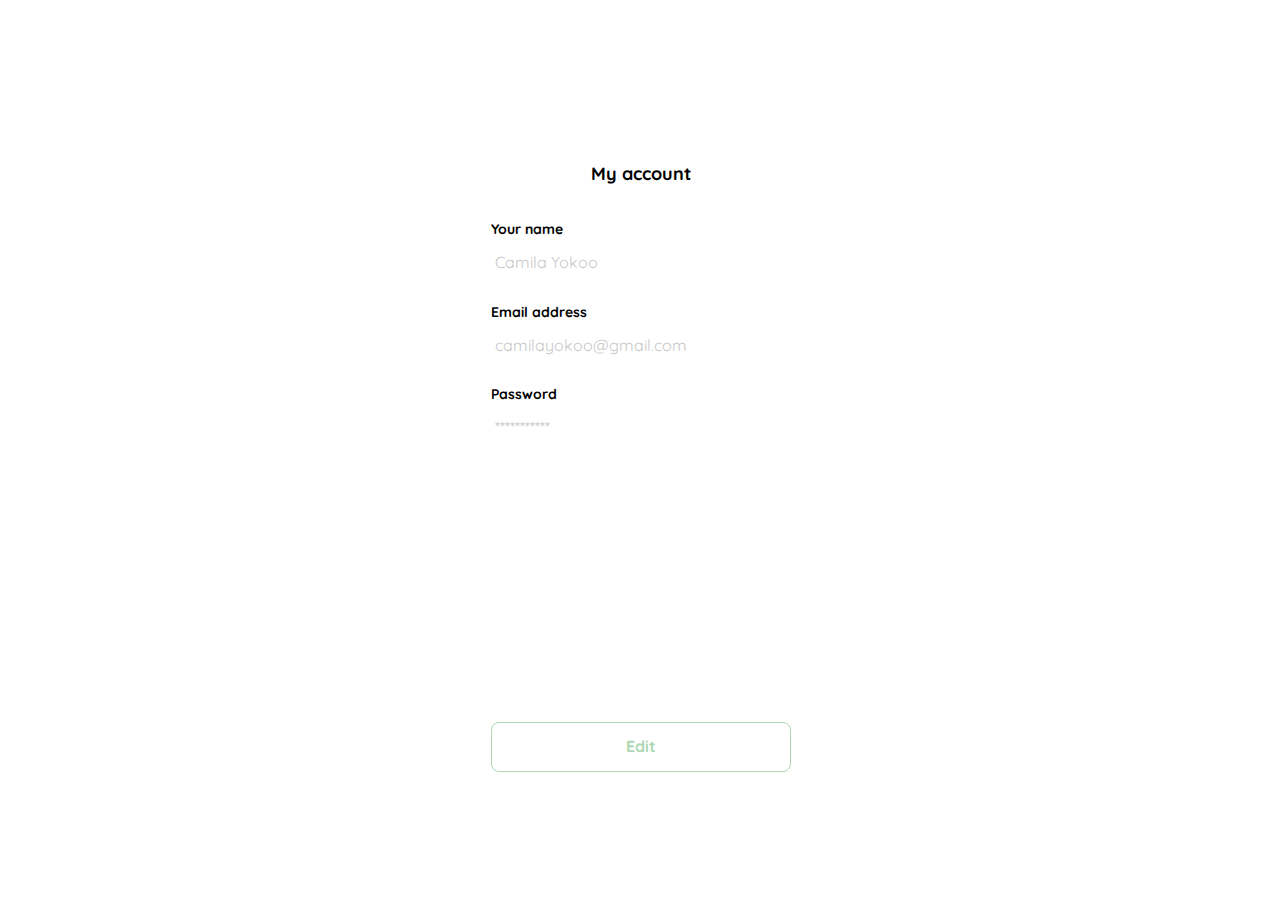
==== account.html @ 3930d045 "Main page grid" ====
<!DOCTYPE html>
<html lang="en">
<head>
  <meta charset="UTF-8">
  <meta http-equiv="X-UA-Compatible" content="IE=edge">
  <meta name="viewport" content="width=device-width, initial-scale=1.0">
  <title>Yard Sale Account</title>
  <link rel="stylesheet" href="./css/normalize.css">
  <link rel="stylesheet" href="./css/style.css">
  <link rel="preconnect" href="https://fonts.googleapis.com">
  <link rel="preconnect" href="https://fonts.gstatic.com" crossorigin>
  <link href="https://fonts.googleapis.com/css2?family=Quicksand:wght@300;500;700&display=swap" rel="stylesheet">
  <link rel="shortcut icon" href="./Platzi_YardSale_Logos/favicon_yard_sale.svg" type="image/x-icon">
</head>
<body>
  <div class="main-container">
    <div class="form-container">
      <img src="./logos/logo_yard_sale.svg" alt="logo" class="logo">
      <h1 class="title">My account</h1>
      <form action="/" class="form">
        
        <label for="name" class="label name" id="label-name">Your name</label>
        <p class="value">Camila Yokoo</p>
        
        <label for="email" class="label" id="label-login">Email address</label>
        <p class="value">camilayokoo@gmail.com</p>

        <label for="password" class="label" id="label-login">Password</label>
        <p class="value">***********</p>
      </form>
    </div>
    <input type="submit" value="Edit" class="secondary-button">
  </div>
</body>
</html>
---- css/style.css ----
html {
  margin: 0;
  padding: 0;
  font-size: 62.5%;
}

:root {
  --White: #ffffff;
  --Black: #000000;
  --Dark: #232830;
  --Very-light-pink: #c7c7c7;
  --Text-input-field: #F7F7F7;
  --Hospital-green: #ACD9B2;
  --sm: 14px;
  --md: 16px;
  --lg: 18px;
  --xsm: 12px;
}

body {
  font-family: 'Quicksand', sans-serif;
  display: grid;
  place-items: center;
}

/* New Password Form */
.main-container {
  display: grid;
  place-items: center;
  width: 33rem;
  height: 100vh;
}
  .form-container {
    display: grid;
    grid-template-rows: auto 1fr auto;
    width: 30rem;
    padding: 16px;
  }
  .logo {
    justify-self: center;
    margin-bottom: 16px;
    display: none;
  }
  @media (max-width: 450px) {
    .logo {
      display: block;
      margin-bottom: 10rem;
      width: 50%;
    }
    .secondary-button {
      position: absolute;
      bottom: 0;
      margin-bottom: 24px;
      /* width: inherit; */
  }
  }

  .title {
    font-size: var(--lg);
    text-align: center;
    margin: 36px 0;
  }
  .subtitle {
    font-size: var(--md);
    text-align: center;
    font-weight: 300;
  }
  .form {
    display: flex;
    flex-direction: column;
    align-items: center;
  }
    .form a {
      color: var(--Hospital-green);
      font-size: var(--sm);
      text-align: center;
      text-decoration: none;
      margin-bottom: 52px;
    }
  .label {
    font-size: var(--sm);
    margin-bottom: 8px;
    font-weight: bold;
  }
    #label-login {
      align-self: flex-start;
    }
    #label-name {
      align-self: flex-start;
    }
  .input {
    width: 100%;
    padding: 4px;
    height: 24px;
    font-size: var(--sm);
    margin-bottom: 20px;
    background-color: var(--Text-input-field);
    border: none;
    border-radius: 8px;
  }
  .primary-button {
    border: none;
    border-radius: 8px;
    height: 50px;
    width: 100%;
    margin-bottom: 16px;
    background-color: var(--Hospital-green);
    font-size: var(--md);
    font-weight: bold;
    color: var(--White);
    cursor: pointer;
    margin-top: 12px;
  }
  .secondary-button {
    width: 30rem;
    border: 1px solid var(--Hospital-green);
    border-radius: 8px;
    height: 50px;
    margin-bottom: 16px;
    background-color: var(--White);
    font-size: var(--md);
    font-weight: bold;
    color: var(--Hospital-green);
    cursor: pointer;
    margin-top: 12px;
  }
  .label-bottom-button {
    text-align: center;
    font-size: var(--xsm);
    color: var(--Very-light-pink);
  }
  .label-checkbox {
    display: flex;
    align-items: center;
    font-size: var(--xsm);
  }
  .pswrd-checkbox {
    margin-right: 4px;
  }
  .text-link {
    color: var(--Hospital-green);
    text-decoration: none;
  }
  .value {
    align-self: start;
    color: var(--Very-light-pink);
    font-size: var(--md);
    margin: 8px 0 32px 4px;
  }

/* Email confirmation */
.email-icon-bg {
  display: grid;
  place-items: center;
  background-color: var(--Text-input-field);
  width: 132px;
  height: 132px;
  border: none;
  border-radius: 100%;
  margin-bottom: 16px;
}
.email-icon {
  width: 80px;
}

/* Main Page */
.principal-container {
  width: 100%;
}
.cards-container {
  display: grid;
  place-content: center;
  grid-template-columns: repeat(auto-fill, 240px);
  gap: 26px;
}
  .product-card {
    width: 240px;
  }
    .product-card-img {
      width: 240px;
      height: 240px;
      border-radius: 20px;
      object-fit: cover;
    }
    .product-card-details {
      display: flex;
      justify-content: space-between;
      padding: 4px;
    }
    .product-info {
      padding: 4px;
    }
    .product-info p:nth-child(1) {
      font-weight: bold;
      font-size: var(--md);
      margin: 0 0 4px 0;
    }
    .product-info p:nth-child(2) {
      margin: 0;
      font-size: var(--sm);
      color: var(--Very-light-pink);
    }
    .icon-card-img {
      /* display: grid;
      align-items: center; */
      margin: 0;
      padding: 4px;
      width: 40px;
    }

@media (max-width: 640px) {
  .cards-container {
    grid-template-columns: repeat(auto-fill, 140px);
  }
  .product-card {
    width: 140px;
  }
    .product-card-img {
      width: 140px;
      height: 140px;
    }
}
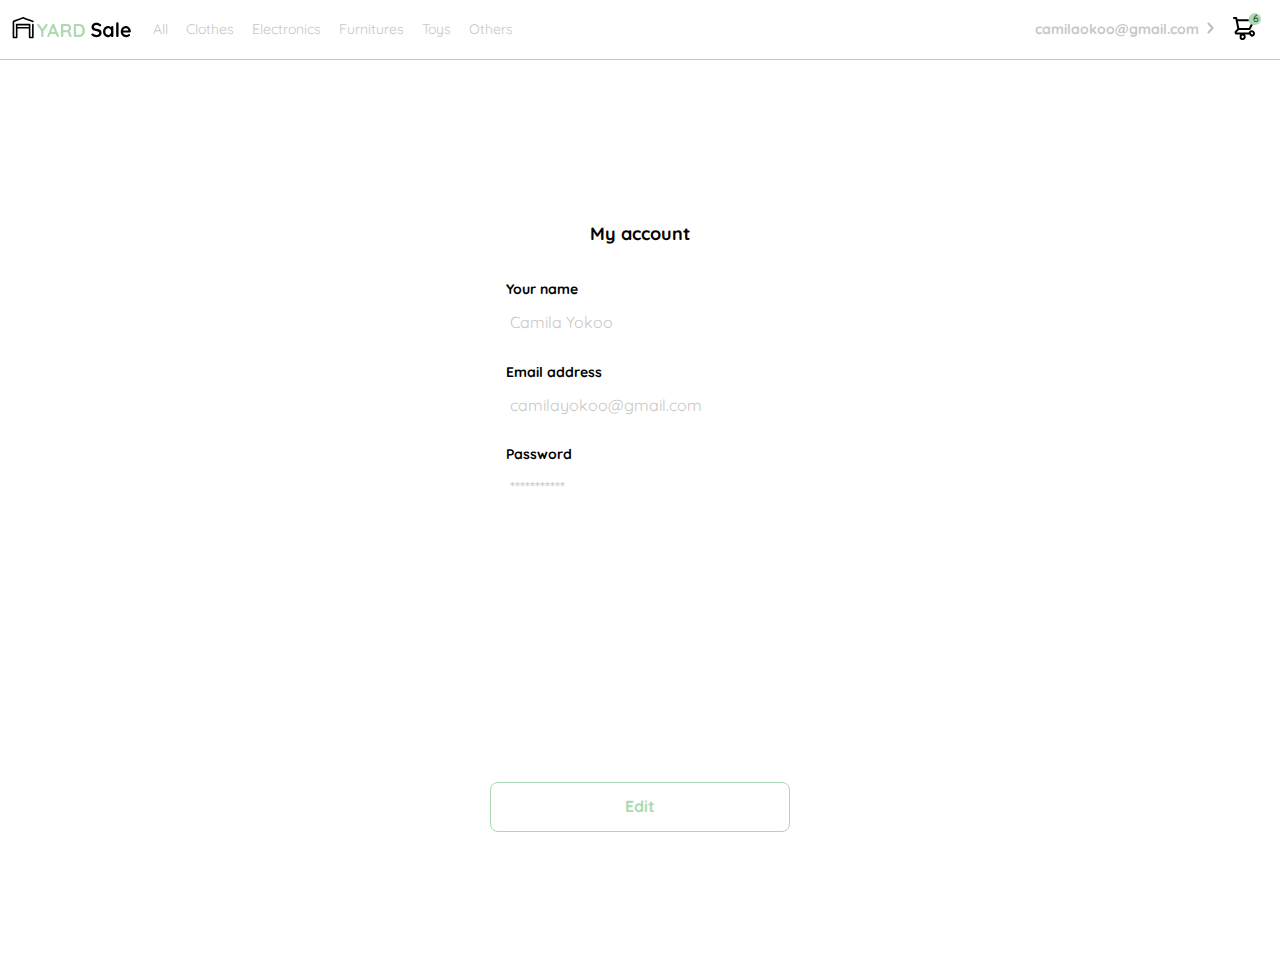
==== commit 77926364: "Main logo redirects to homepage - navbar 2 account" ====
--- a/account.html
+++ b/account.html
@@ -13,6 +13,72 @@
   <link rel="shortcut icon" href="./Platzi_YardSale_Logos/favicon_yard_sale.svg" type="image/x-icon">
 </head>
 <body>
+  <nav>
+    <img src="./icons/icon_menu.svg" alt="menu" class="icon-menu">
+
+    <div class="navbar-left">
+      <img src="./logos/logo_yard_sale.svg" alt="logo" class="navbar-logo">
+      <ul>
+        <li>
+          <a href="/">All</a>
+        </li>
+        <li>
+          <a href="/">Clothes</a>
+        </li>
+        <li>
+          <a href="/">Electronics</a>
+        </li>
+        <li>
+          <a href="/">Furnitures</a>
+        </li>
+        <li>
+          <a href="/">Toys</a>
+        </li>
+        <li>
+          <a href="/">Others</a>
+        </li>
+      </ul>
+    </div>
+    <div class="navbar-right">
+      <ul>
+        <li class="email">camilaokoo@gmail.com</li>
+        <li><img src="./icons/flechita.svg" alt="" class="arrow-down"></li>
+        <li class="navbar-shopping-cart-icon">
+          <img src="./icons/icon_shopping_cart_notification.svg" alt="shopping-cart-notification">
+          <div class="cart-items">6</div>
+        </li>
+      </ul>
+    </div>
+    <div class="menu-desktop inactive">
+      <ul>
+        <li id="my-orders-menu-link"><a href="http://"></a>My orders</li>
+        <li id="my-account-menu-link"><a href="http://"></a>My account</li>
+        <li id="sign-out-menu-link"><a href="http://"></a>Sign out</li>
+      </ul>
+    </div>
+    <div class="menu-mobile inactive">
+      <img src="./icons/icon_close.png" alt="icon-close" class="icon-close">
+      <div class="menu-mobile-content">
+        <h1 class="menu-title">CATEGORIES</h1>
+        <ul>
+          <li><a href="http://"></a>All</li>
+          <li><a href="http://"></a>Clothes</li>
+          <li><a href="http://"></a>Electronics</li>
+          <li><a href="http://"></a>Furnitures</li>
+          <li><a href="http://"></a>Toys</li>
+          <li><a href="http://"></a>Others</li>
+        </ul>
+        <ul>
+          <li><a href="http://"></a>My orders</li>
+          <li><a href="http://"></a>My account</li>
+        </ul>
+      </div>
+      <div class="email-sign-out">
+        <p class="email">camilaokoo@gmail.com</p>
+        <a class="sign-out" href="http://">Sign out</a>
+      </div>
+    </div>
+  </nav>
   <div class="main-container">
     <div class="form-container">
       <img src="./logos/logo_yard_sale.svg" alt="logo" class="logo">
@@ -29,7 +95,9 @@
         <p class="value">***********</p>
       </form>
     </div>
-    <input type="submit" value="Edit" class="secondary-button">
+    <input id="btn-edit-account" type="submit" value="Edit" class="secondary-button">
   </div>
+  
+  <script src="./main.js"></script>
 </body>
 </html>--- a/css/style.css
+++ b/css/style.css
@@ -1,6 +1,10 @@
-html {
+* {
   margin: 0;
   padding: 0;
+  box-sizing: border-box;
+}
+
+html {
   font-size: 62.5%;
 }
 
@@ -11,10 +15,10 @@
   --Very-light-pink: #c7c7c7;
   --Text-input-field: #F7F7F7;
   --Hospital-green: #ACD9B2;
-  --sm: 14px;
-  --md: 16px;
-  --lg: 18px;
-  --xsm: 12px;
+  --sm: 1.4rem;
+  --md: 1.6rem;
+  --lg: 1.8rem;
+  --xsm: 1.2rem;
 }
 
 body {
@@ -23,7 +27,7 @@
   place-items: center;
 }
 
-/* New Password Form */
+/* Account New Password Form */
 .main-container {
   display: grid;
   place-items: center;
@@ -40,23 +44,12 @@
     justify-self: center;
     margin-bottom: 16px;
     display: none;
-  }
-  @media (max-width: 450px) {
-    .logo {
-      display: block;
-      margin-bottom: 10rem;
-      width: 50%;
-    }
-    .secondary-button {
-      position: absolute;
-      bottom: 0;
-      margin-bottom: 24px;
-      /* width: inherit; */
-  }
+    cursor: pointer;
   }
 
   .title {
     font-size: var(--lg);
+    font-weight: bold;
     text-align: center;
     margin: 36px 0;
   }
@@ -172,6 +165,7 @@
   place-content: center;
   grid-template-columns: repeat(auto-fill, 240px);
   gap: 26px;
+  margin-top: 16px;
 }
   .product-card {
     width: 240px;
@@ -208,15 +202,447 @@
       width: 40px;
     }
 
-@media (max-width: 640px) {
+
+
+/* Menu Desktop */
+
+
+
+.menu-desktop {
+  position: absolute;
+  top: 48px;
+  right: 66px;
+  width: 160px;
+  height: auto;
+  padding: 20px 20px 0 20px;
+  border-radius: 8px;
+  border: 1px solid var(--Very-light-pink);
+  background-color: var(--White);
+}
+  .menu-desktop ul {
+    list-style: none;
+    text-decoration: none;
+    padding: 0;
+    margin: 0;
+  }
+  .menu-desktop ul li {
+    font-size: var(--md);
+    font-weight: bold;
+    text-align: end;
+    margin-bottom: 20px;
+  }
+  .menu-desktop ul li:last-child {
+    color: var(--Hospital-green);
+    font-size: var(--sm);
+    margin-bottom: 20px;
+    padding-top: 20px;
+    border-top: 1px solid var(--Very-light-pink);
+  }
+
+  /* Menu Mobile */
+
+  .menu-mobile {
+    position: absolute;
+    top: 48px;
+    left: 0;
+    display: flex;
+    flex-direction: column;
+    min-width: 60%;
+    min-height: 70%;
+    border: none;
+    padding: 0 16px;
+    background-color: var(--White);
+  }
+  .menu-mobile img {
+    align-self: flex-end;
+    width: 15px;
+    height: 15px;
+    object-fit: cover;
+    margin-top: 20px;
+  }
+  .menu-mobile-content {
+    display: flex;
+    flex-direction: column;
+    justify-content: space-between;
+  }
+  .menu-title {
+    font-size: var(--lg);
+    text-align: start;
+    margin: 24px 0;
+  }
+  .menu-mobile ul {
+    list-style: none;
+    text-decoration: none;
+    padding: 0;
+  }
+  .menu-mobile ul li {
+    font-size: var(--md);
+    font-weight: bold;
+    text-align: start;
+    margin-bottom: 16px;
+  }
+  .menu-mobile ul li p {
+    font-size: var(--sm);
+    color: var(--Very-light-pink);
+    text-align: start;
+    padding-top: 20px;
+    margin: 0;
+    border-top: 1px solid var(--Very-light-pink);
+  }
+
+/* Email Menu - Account */
+  .email {
+    font-size: var(--sm);
+    color: var(--Very-light-pink);
+    font-weight: bold;
+    margin: 4px 0;
+    cursor: pointer;
+  }
+  .email:hover {
+    color: var(--Hospital-green);
+  }
+  #my-orders-menu-link {
+    cursor: pointer;
+  }
+  #my-account-menu-link {
+    cursor: pointer;
+  }
+
+  .sign-out {
+    color: var(--Hospital-green);
+    font-size: var(--sm);
+    font-weight: bold;
+    margin: 0 0 20px 0;
+    text-decoration: none;
+  }
+
+  /* My Order */
+.my-order {
+  width: 100%;
+  height: 100vh;
+  display: grid;
+  place-items: center;
+}
+
+  .my-order-content {
+    display: flex;
+    flex-direction: column;
+    width: 300px;
+  }
+  .order-total {
+    display: flex;
+    justify-content: space-between;
+    padding: 12px;
+    font-size: var(--sm);
+    background: var(--Text-input-field);
+    border: none;
+    border-radius: 16px;
+    margin: 12px 0;
+  }
+  .order-total p {
+    margin: 0;
+  }
+  .order-total p:nth-child(1) span {
+    display: inline-block;
+    margin-bottom: 4px;
+  }
+  .order-total p:nth-child(1) span:nth-child(1) {
+    font-weight: bold;
+  }
+  .order-total p:nth-child(1) .n-articles {
+    color: var(--Very-light-pink);
+  }
+  .order-total p:nth-child(2) {
+    align-self: center;
+    font-weight: bold;
+  }
+  .order-total .total-ticket {
+    color:var(--Hospital-green);
+  }
+
+  .shopping-card {
+    display: grid;
+    grid-template-columns: auto 1fr auto auto;
+    align-items: center;
+    gap: 12px;
+    border: none;
+    font-size: var(--sm);
+    margin-bottom: 4px;
+  }
+  .shopping-card figure {
+    margin: 0;
+    padding: 0;
+  }
+
+  .shopping-card figure img {
+    width: 70px;
+    height: 70px;
+    border-radius: 20px;
+    object-fit: cover;
+  }
+  .shopping-card p:nth-child(2) {
+    color: var(--Very-light-pink);
+  }
+  .shopping-card p:nth-child(3) {
+    font-weight: bold;
+  }
+
+  /* Orders */
+
+  .order {
+    display: grid;
+    grid-template-columns: auto 1fr auto;
+    font-size: var(--sm);
+    gap: 16px;
+  }
+
+  .order p:nth-child(1) span {
+    display: inline-block;
+    margin-bottom: 4px;
+  }
+  .order p:nth-child(1) span:nth-child(1) {
+    font-weight: bold;
+  }
+  .order p:nth-child(1) .n-articles {
+    color: var(--Very-light-pink);
+  }
+  .order p:nth-child(2) {
+    align-self: center;
+    text-align: end;
+    font-weight: bold;
+  }
+  .order .total-ticket {
+    color:var(--Hospital-green);
+  }
+
+  .order img {
+    align-self: center;
+  }
+
+/* Navbar */
+
+nav {
+  width: 100%;
+  height: 60px;
+  display: flex;
+  justify-content: space-between;
+  border-bottom: 1px solid var(--Very-light-pink);
+}
+.navbar-left,
+.navbar-right {
+  display: flex;
+  align-items: center;
+}
+  .navbar-left {
+    margin-left: 12px;
+  }
+  .navbar-right {
+    margin-right: 12px;
+  }
+.icon-menu {
+  display: none;
+}
+.navbar-logo {
+  width: 120px;
+  cursor: pointer;
+}
+.navbar-left ul,
+.navbar-right ul {
+  list-style: none;
+  padding: 0;
+  margin-left: 12px;
+  display: flex;
+  align-items: center;
+}
+.navbar-left ul li a,
+.navbar-right ul li a {
+  font-size: var(--sm);
+  text-decoration: none;
+  padding: 8px;
+  color: var(--Very-light-pink);
+  border: 1px solid var(--White);
+  border-radius: 8px;
+}
+.navbar-left ul li a:hover,
+.navbar-right ul li a:hover {
+  color: var(--Hospital-green);
+  border: 1px solid var(--Hospital-green);
+}
+.navbar-right ul li img {
+  margin: 0 8px;
+}
+.navbar-shopping-cart-icon {
+  position: relative;
+  cursor: pointer;
+}
+.cart-items {
+  position: absolute;
+  top: -2px;
+  right: 7px;
+  display: grid;
+  place-items: center;
+  font-size: 1rem;
+  background-color: var(--Hospital-green);
+  border-radius: 50%;
+  width: 12px;
+  height: 12px;
+}
+
+
+/* Product details */
+aside {
+  background-color: var(--White);
+  box-sizing: border-box;
+  position: absolute;
+  right: 0;
+  top: 60px;
+  width: 350px;
+  height: 100vh;
+  padding-bottom: 24px;
+  box-shadow: 1px 2px 5px var(--Dark);
+}
+
+.product-detail-close {
+  padding: 8px;
+  position: absolute;
+  top: 12px;
+  left: 12px;
+  display: grid;
+  place-items: center;
+  background-color: var(--White);
+  border-radius: 50px;
+  border: 1px solid var(--Very-light-pink);
+  z-index: 2;
+}
+.product-detail-close:hover {
+  cursor: pointer;
+}
+.product-detail-close img {
+  width: 12px;
+}
+
+.product-detail-img {
+  width: 350px;
+  object-fit: cover;
+  border-radius: 0 0 20px 20px;
+}
+.points {
+  width: 100%;
+  height: 8px;
+  display: flex;
+  justify-content: center;
+  align-items: center;
+  margin-top: 10px;
+}
+.points li {
+  width: 8px;
+  height: 8px;
+  margin: 8px 6px;
+  list-style-type: none;
+  border-radius: 50%;
+  background-color: var(--Very-light-pink);
+  cursor: pointer;
+}
+.points .active-point {
+  background-color: var(--Hospital-green);
+}
+.product-detail-info {
+  margin: 12px 20px 0 20px;
+}
+.product-description {
+  font-size: var(--sm);
+  font-weight: 300;
+  color: var(--Very-light-pink);
+}
+.add-to-cart-button {
+  display: flex;
+  align-items: center;
+  justify-content: center;
+}
+.add-to-cart-button img {
+  width: 30px;
+}
+
+/* Shopping Cart */
+
+.back-to-orders {
+  display: flex;
+  justify-content: flex-start;
+  align-items: center;
+  width: 100%;
+  height: 70px;
+}
+
+.shopping-order-cointainer {
+  margin: 0 12px;
+}
+.left-arrow {
+  transform: rotate(180deg);
+  width: 10px;
+  margin: 0 12px;
+  cursor: pointer;
+}
+.icon-close {
+  cursor: pointer;
+}
+.inactive {
+  display: none;
+}
+@media (max-width: 900px) {
+  /* .inactive {
+    display: none;
+  } */
+  .menu-desktop {
+    display: none;
+  }
+  .icon-menu {
+    display: block;
+    margin-left: 8px;
+    width: 32px;
+  }
+  
+  .navbar-left ul {
+    display: none;
+  }
+  .email {
+    display: none;
+  }
+  .secondary-button {
+    position: absolute;
+    bottom: 0;
+    margin-bottom: 24px;
+    /* width: inherit; */
+  }
+  .email-sign-out {
+    margin-top: 50px;
+  }
+  .back-to-orders {
+    display: none;
+  }
+  .logo {
+    display: block;
+    margin-bottom: 10rem;
+    width: 50%;
+  }
   .cards-container {
     grid-template-columns: repeat(auto-fill, 140px);
   }
   .product-card {
     width: 140px;
   }
-    .product-card-img {
-      width: 140px;
-      height: 140px;
-    }
+  .product-card-img {
+    width: 140px;
+    height: 140px;
+  }
+  aside {
+    min-width: 25%;
+  }
+
+
+}
+
+@media (min-width: 901px) {
+  .menu-mobile {
+    display: none;
+  }
 }